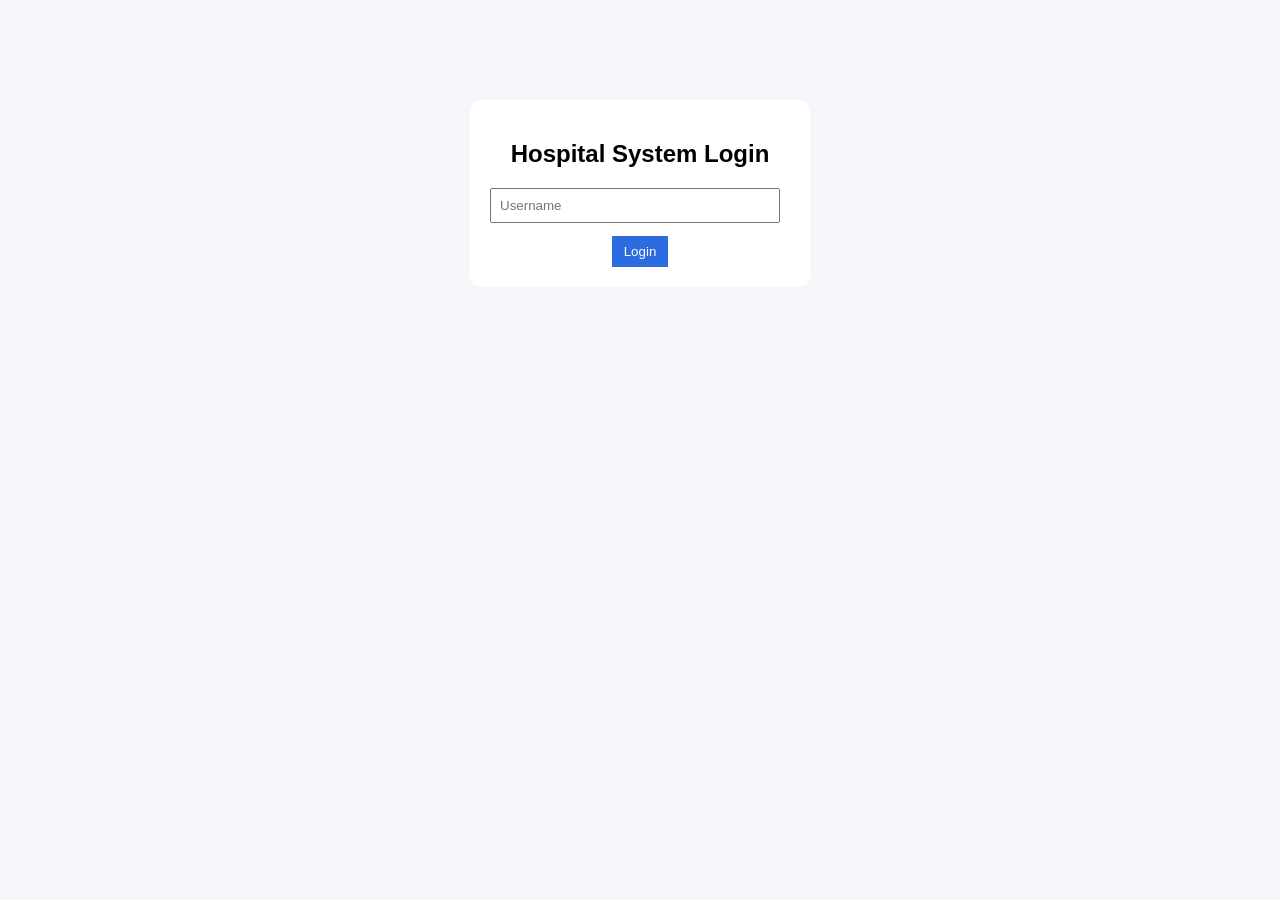
==== index.html @ d5045d53 "JS project" ====
<!DOCTYPE html>
<html>
<head>
    <title>Hospital Dashboard</title>
    <link rel="stylesheet" href="style.css">
</head>

<body>

<header>
    <h2>Hospital Document System</h2>
    <button onclick="logout()">Logout</button>
</header>

<main>

<section>
    <h3>Add Document</h3>

    <input type="text" id="patient" placeholder="Patient name">
    <input type="text" id="type" placeholder="Document type">

    <button onclick="addDocument()">Save</button>
</section>

<section>
    <h3>Documents</h3>
    <ul id="list"></ul>
</section>

<section>
    <h3>External Hospital Data</h3>
    <button onclick="loadData()">Load Data</button>
    <div id="api"></div>
</section>

</main>

<script src="app.js"></script>
</body>
</html>
---- style.css ----
body {
    margin: 0;
    font-family: Arial, sans-serif;
    background: #f4f6f9;
}

header {
    background: #1f2a44;
    color: white;
    padding: 15px;
    display: flex;
    justify-content: space-between;
}

main {
    padding: 20px;
    display: grid;
    grid-template-columns: 1fr 1fr;
    gap: 20px;
}

section {
    background: white;
    padding: 15px;
    border-radius: 8px;
}

input {
    display: block;
    width: 90%;
    margin: 8px 0;
    padding: 8px;
}

button {
    padding: 8px 12px;
    cursor: pointer;
    background: #2d6cdf;
    color: white;
    border: none;
    margin-top: 5px;
}

.login-box {
    width: 300px;
    margin: 100px auto;
    background: white;
    padding: 20px;
    text-align: center;
    border-radius: 10px;
}
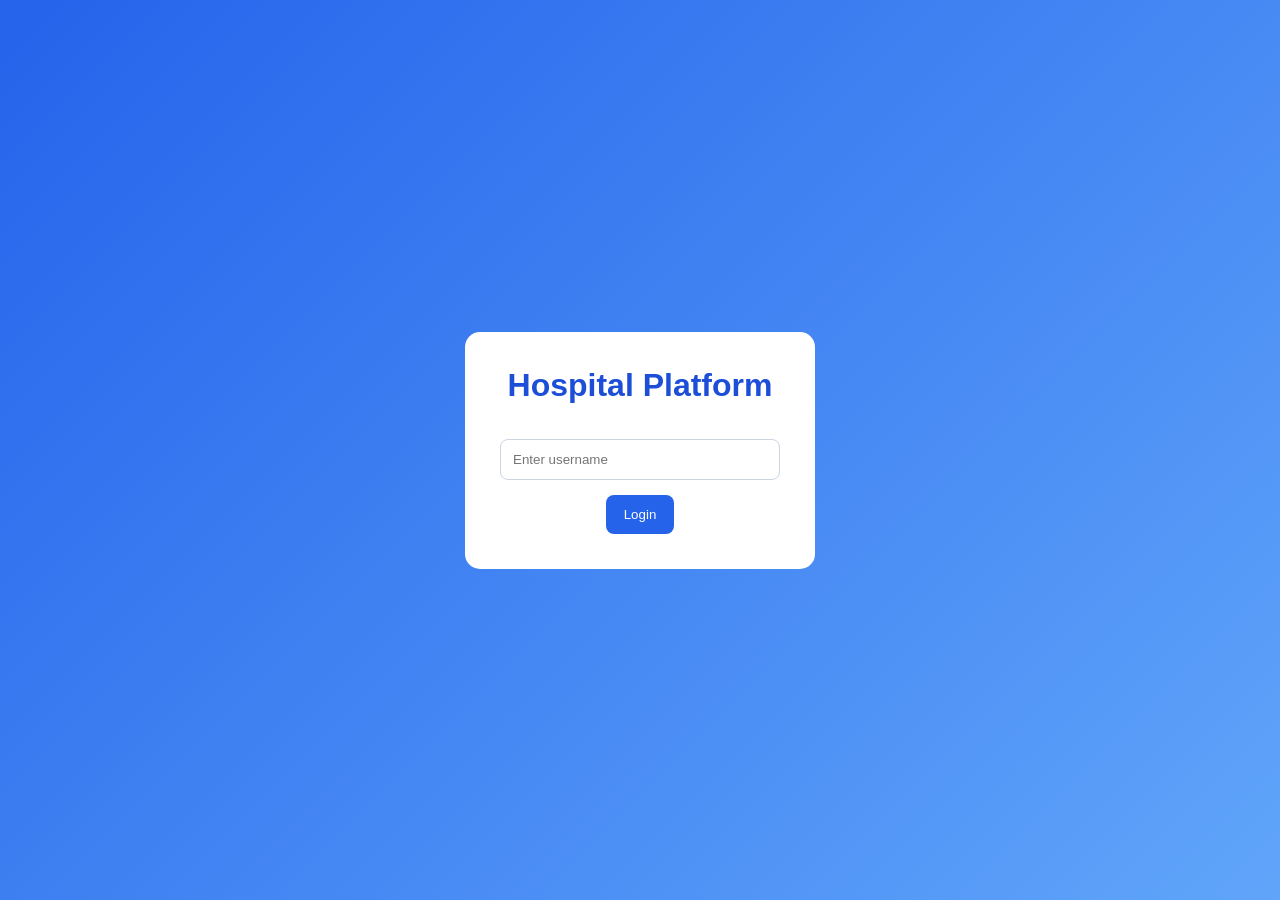
==== commit b6ee29ae: "updated final version" ====
--- a/index.html
+++ b/index.html
@@ -1,41 +1,122 @@
 <!DOCTYPE html>
-<html>
+<html lang="en">
+
 <head>
+    <meta charset="UTF-8">
+    <meta name="viewport" content="width=device-width, initial-scale=1.0">
+
     <title>Hospital Dashboard</title>
+
     <link rel="stylesheet" href="style.css">
 </head>
 
 <body>
 
-<header>
-    <h2>Hospital Document System</h2>
-    <button onclick="logout()">Logout</button>
-</header>
+    <div class="sidebar">
 
-<main>
+        <h2>Hospital System</h2>
 
-<section>
-    <h3>Add Document</h3>
+        <ul>
+            <li>Dashboard</li>
+            <li>Documents</li>
+            <li>Patients</li>
+            <li>External Data</li>
+        </ul>
 
-    <input type="text" id="patient" placeholder="Patient name">
-    <input type="text" id="type" placeholder="Document type">
+        <button onclick="logout()">
+            Logout
+        </button>
 
-    <button onclick="addDocument()">Save</button>
-</section>
+    </div>
 
-<section>
-    <h3>Documents</h3>
-    <ul id="list"></ul>
-</section>
+    <div class="main-content">
 
-<section>
-    <h3>External Hospital Data</h3>
-    <button onclick="loadData()">Load Data</button>
-    <div id="api"></div>
-</section>
+        <div class="topbar">
 
-</main>
+            <h1>Document Management Dashboard</h1>
 
-<script src="app.js"></script>
+            <input
+                type="text"
+                id="search"
+                placeholder="Search patient"
+                onkeyup="searchDocuments()"
+            >
+
+        </div>
+
+        <div class="cards">
+
+            <div class="card stats-card">
+
+                <h3>Total Documents</h3>
+
+                <p id="totalDocs">0</p>
+
+            </div>
+
+            <div class="card stats-card">
+
+                <h3>Connected User</h3>
+
+                <p id="userDisplay"></p>
+
+            </div>
+
+        </div>
+
+        <div class="content-grid">
+
+            <div class="card form-card">
+
+                <h2>Add Document</h2>
+
+                <input
+                    type="text"
+                    id="patient"
+                    placeholder="Patient name"
+                >
+
+                <input
+                    type="text"
+                    id="type"
+                    placeholder="Document type"
+                >
+
+                <button onclick="addDocument()">
+                    Save Document
+                </button>
+
+            </div>
+
+            <div class="card documents-card">
+
+                <h2>Documents List</h2>
+
+                <ul id="documentList"></ul>
+
+            </div>
+
+        </div>
+
+        <div class="card ajax-card">
+
+            <div class="ajax-header">
+
+                <h2>External Hospital Data</h2>
+
+                <button onclick="loadData()">
+                    Load Data
+                </button>
+
+            </div>
+
+            <div id="apiData" class="api-grid"></div>
+
+        </div>
+
+    </div>
+
+    <script src="app.js"></script>
+
 </body>
 </html>
--- a/style.css
+++ b/style.css
@@ -1,51 +1,158 @@
-body {
+* {
     margin: 0;
-    font-family: Arial, sans-serif;
-    background: #f4f6f9;
+    padding: 0;
+    box-sizing: border-box;
 }
 
-header {
-    background: #1f2a44;
-    color: white;
-    padding: 15px;
+body {
+    font-family: Arial, sans-serif;
+    background: linear-gradient(135deg, #dbeafe, #eff6ff);
+    min-height: 100vh;
     display: flex;
+    color: #1e293b;
+}
+
+.sidebar {
+    width: 250px;
+    background: linear-gradient(180deg, #1d4ed8, #2563eb);
+    color: #fff;
+    padding: 25px;
+    display: flex;
+    flex-direction: column;
     justify-content: space-between;
 }
 
-main {
+.sidebar h2 { margin-bottom: 40px; }
+.sidebar ul { list-style: none; }
+
+.sidebar li {
+    padding: 14px;
+    margin-bottom: 10px;
+    border-radius: 8px;
+    background: rgba(255,255,255,.15);
+    transition: .3s;
+}
+
+.sidebar li:hover {
+    background: rgba(255,255,255,.3);
+    cursor: pointer;
+}
+
+.main-content { flex: 1; padding: 30px; }
+
+.topbar {
+    display: flex;
+    justify-content: space-between;
+    align-items: center;
+    margin-bottom: 20px;
+}
+
+.topbar h1 { color: #1d4ed8; font-size: 36px; }
+.topbar input { width: 250px; padding: 12px; border: none; border-radius: 10px; }
+
+.cards { display: flex; gap: 20px; margin-bottom: 20px; }
+
+.card {
+    background: #fff;
+    border-radius: 15px;
     padding: 20px;
+    box-shadow: 0 4px 12px rgba(0,0,0,.08);
+}
+
+.stats-card { flex: 1; }
+.stats-card p { font-size: 32px; color: #2563eb; margin-top: 10px; }
+
+.content-grid {
     display: grid;
     grid-template-columns: 1fr 1fr;
     gap: 20px;
+    margin-bottom: 20px;
 }
 
-section {
-    background: white;
-    padding: 15px;
+.form-card input {
+    width: 100%;
+    padding: 12px;
+    margin-top: 12px;
+    border: 1px solid #cbd5e1;
     border-radius: 8px;
 }
 
-input {
-    display: block;
-    width: 90%;
-    margin: 8px 0;
-    padding: 8px;
+button {
+    margin-top: 15px;
+    padding: 12px 18px;
+    border: none;
+    border-radius: 8px;
+    background: #2563eb;
+    color: #fff;
+    cursor: pointer;
+    transition: .3s;
 }
 
-button {
-    padding: 8px 12px;
-    cursor: pointer;
-    background: #2d6cdf;
-    color: white;
-    border: none;
-    margin-top: 5px;
+button:hover { background: #1d4ed8; }
+
+.documents-card ul { list-style: none; margin-top: 15px; }
+
+.documents-card li {
+    background: #f8fafc;
+    padding: 14px;
+    margin-bottom: 10px;
+    border-radius: 8px;
+    display: flex;
+    justify-content: space-between;
+    align-items: center;
 }
 
-.login-box {
-    width: 300px;
-    margin: 100px auto;
-    background: white;
-    padding: 20px;
+.ajax-header {
+    display: flex;
+    justify-content: space-between;
+    align-items: center;
+    margin-bottom: 20px;
+}
+
+.api-grid {
+    display: grid;
+    grid-template-columns: repeat(auto-fit, minmax(220px, 1fr));
+    gap: 15px;
+}
+
+.user-card {
+    background: #eff6ff;
+    padding: 15px;
+    border-left: 5px solid #2563eb;
+    border-radius: 10px;
+}
+
+.user-card h4 { margin-bottom: 8px; color: #1d4ed8; }
+
+.login-container {
+    width: 100%;
+    display: flex;
+    justify-content: center;
+    align-items: center;
+    background: linear-gradient(135deg, #2563eb, #60a5fa);
+}
+
+.login-card {
+    width: 350px;
+    background: #fff;
+    padding: 35px;
+    border-radius: 15px;
     text-align: center;
-    border-radius: 10px;
+}
+
+.login-card h1 { color: #1d4ed8; margin-bottom: 20px; }
+
+.login-card input {
+    width: 100%;
+    padding: 12px;
+    margin-top: 15px;
+    border-radius: 8px;
+    border: 1px solid #cbd5e1;
+}
+
+@media(max-width: 900px) {
+    body { flex-direction: column; }
+    .sidebar { width: 100%; }
+    .content-grid { grid-template-columns: 1fr; }
+    .cards { flex-direction: column; }
 }
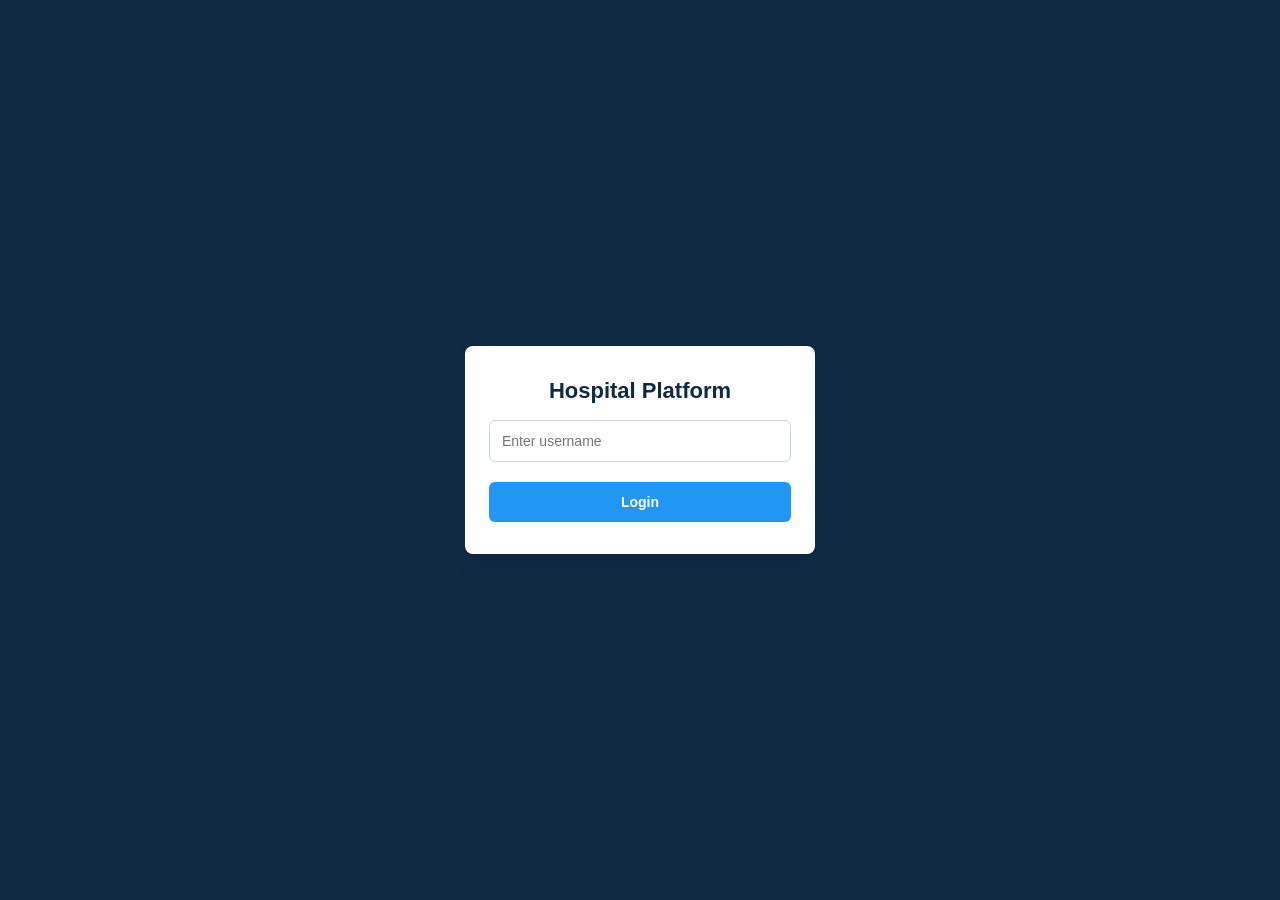
==== commit fa438068: "improved dashboard design" ====
--- a/index.html
+++ b/index.html
@@ -16,12 +16,13 @@
 
         <h2>Hospital System</h2>
 
-        <ul>
+        
             <li>Dashboard</li>
+            
             <li>Documents</li>
             <li>Patients</li>
             <li>External Data</li>
-        </ul>
+        
 
         <button onclick="logout()">
             Logout
--- a/style.css
+++ b/style.css
@@ -5,154 +5,336 @@
 }
 
 body {
-    font-family: Arial, sans-serif;
-    background: linear-gradient(135deg, #dbeafe, #eff6ff);
+    font-family: -apple-system, BlinkMacSystemFont, "Segoe UI", Roboto, Helvetica, Arial, sans-serif;
+    background-color: #f0f4f8;
     min-height: 100vh;
     display: flex;
-    color: #1e293b;
+    color: #334e68;
 }
 
 .sidebar {
-    width: 250px;
-    background: linear-gradient(180deg, #1d4ed8, #2563eb);
-    color: #fff;
-    padding: 25px;
+    width: 240px;
+    background-color: #102a43;
+    color: #f0f4f8;
+    padding: 24px;
     display: flex;
     flex-direction: column;
     justify-content: space-between;
-}
-
-.sidebar h2 { margin-bottom: 40px; }
-.sidebar ul { list-style: none; }
+    box-shadow: 2px 0 10px rgba(0, 0, 0, 0.05);
+}
+
+.sidebar h2 {
+    font-size: 18px;
+    font-weight: 700;
+    letter-spacing: -0.3px;
+    margin-bottom: 24px;
+    padding-bottom: 12px;
+    color: #9fb3c8;
+    border-bottom: 1px solid #243b53;
+}
+
+.sidebar ul {
+    list-style: none;
+}
 
 .sidebar li {
-    padding: 14px;
-    margin-bottom: 10px;
-    border-radius: 8px;
-    background: rgba(255,255,255,.15);
-    transition: .3s;
+    padding: 10px 12px;
+    margin-bottom: 6px;
+    border-radius: 6px;
+    font-size: 14px;
+    font-weight: 500;
+    color: #bcccdc;
+    transition: all 0.15s ease;
 }
 
 .sidebar li:hover {
-    background: rgba(255,255,255,.3);
+    background-color: #243b53;
+    color: #62b0ff;
     cursor: pointer;
 }
 
-.main-content { flex: 1; padding: 30px; }
+.sidebar button {
+    width: 100%;
+    background-color: transparent;
+    border: 1px solid #243b53;
+    color: #bcccdc;
+    margin-top: auto;
+    padding: 10px;
+    border-radius: 6px;
+    cursor: pointer;
+    font-weight: 600;
+}
+
+.sidebar button:hover {
+    background-color: #d32f2f;
+    color: #ffffff;
+    border-color: #d32f2f;
+}
+
+.main-content {
+    flex: 1;
+    padding: 32px;
+    max-width: 1200px;
+}
 
 .topbar {
     display: flex;
     justify-content: space-between;
     align-items: center;
-    margin-bottom: 20px;
-}
-
-.topbar h1 { color: #1d4ed8; font-size: 36px; }
-.topbar input { width: 250px; padding: 12px; border: none; border-radius: 10px; }
-
-.cards { display: flex; gap: 20px; margin-bottom: 20px; }
+    margin-bottom: 28px;
+}
+
+.topbar h1 {
+    color: #102a43;
+    font-size: 24px;
+    font-weight: 700;
+    letter-spacing: -0.5px;
+}
+
+.topbar input {
+    width: 260px;
+    padding: 10px 14px;
+    border: 1px solid #cbd5e1;
+    border-radius: 6px;
+    font-size: 14px;
+    outline: none;
+    background-color: #ffffff;
+    color: #102a43;
+    transition: border-color 0.15s;
+}
+
+.topbar input:focus {
+    border-color: #2196f3;
+}
+
+.cards {
+    display: flex;
+    gap: 20px;
+    margin-bottom: 24px;
+}
 
 .card {
-    background: #fff;
-    border-radius: 15px;
+    background-color: #ffffff;
+    border-radius: 8px;
     padding: 20px;
-    box-shadow: 0 4px 12px rgba(0,0,0,.08);
-}
-
-.stats-card { flex: 1; }
-.stats-card p { font-size: 32px; color: #2563eb; margin-top: 10px; }
+    border: 1px solid #d9e2ec;
+    box-shadow: 0 4px 6px -1px rgba(0, 0, 0, 0.02);
+}
+
+.stats-card {
+    flex: 1;
+}
+
+.stats-card h3 {
+    font-size: 12px;
+    font-weight: 600;
+    color: #627d98;
+    text-transform: uppercase;
+    letter-spacing: 0.5px;
+}
+
+.stats-card p {
+    font-size: 28px;
+    font-weight: 700;
+    color: #2196f3;
+    margin-top: 4px;
+}
 
 .content-grid {
     display: grid;
     grid-template-columns: 1fr 1fr;
     gap: 20px;
-    margin-bottom: 20px;
+    margin-bottom: 24px;
+}
+
+.form-card h2, .documents-card h2, .ajax-card h2 {
+    font-size: 16px;
+    font-weight: 600;
+    color: #102a43;
+    margin-bottom: 16px;
 }
 
 .form-card input {
     width: 100%;
+    padding: 10px 12px;
+    margin-top: 10px;
+    border: 1px solid #cbd5e1;
+    border-radius: 6px;
+    font-size: 14px;
+    outline: none;
+    background-color: #ffffff;
+    color: #102a43;
+    transition: border-color 0.15s;
+}
+
+.form-card input:focus {
+    border-color: #2196f3;
+}
+
+button {
+    margin-top: 16px;
+    padding: 10px 16px;
+    border: none;
+    border-radius: 6px;
+    background-color: #2196f3;
+    color: #ffffff;
+    font-weight: 600;
+    font-size: 14px;
+    cursor: pointer;
+    transition: background-color 0.15s;
+}
+
+button:hover {
+    background-color: #1e88e5;
+}
+
+.documents-card ul {
+    list-style: none;
+}
+
+.documents-card li {
+    background-color: #f0f4f8;
     padding: 12px;
-    margin-top: 12px;
-    border: 1px solid #cbd5e1;
-    border-radius: 8px;
-}
-
-button {
-    margin-top: 15px;
-    padding: 12px 18px;
-    border: none;
-    border-radius: 8px;
-    background: #2563eb;
-    color: #fff;
-    cursor: pointer;
-    transition: .3s;
-}
-
-button:hover { background: #1d4ed8; }
-
-.documents-card ul { list-style: none; margin-top: 15px; }
-
-.documents-card li {
-    background: #f8fafc;
-    padding: 14px;
-    margin-bottom: 10px;
-    border-radius: 8px;
+    margin-bottom: 8px;
+    border-radius: 6px;
+    border: 1px solid #d9e2ec;
     display: flex;
     justify-content: space-between;
     align-items: center;
+    font-size: 14px;
+}
+
+.documents-card li span {
+    font-weight: 500;
+    color: #334e68;
+}
+
+.documents-card li button {
+    margin-top: 0;
+    padding: 6px 12px;
+    font-size: 12px;
+    background-color: #d32f2f;
+    color: #ffffff;
+}
+
+.documents-card li button:hover {
+    background-color: #b71c1c;
 }
 
 .ajax-header {
     display: flex;
     justify-content: space-between;
     align-items: center;
-    margin-bottom: 20px;
+    margin-bottom: 16px;
+}
+
+.ajax-header h2 {
+    margin-bottom: 0;
+}
+
+.ajax-header button {
+    margin-top: 0;
 }
 
 .api-grid {
     display: grid;
     grid-template-columns: repeat(auto-fit, minmax(220px, 1fr));
-    gap: 15px;
+    gap: 16px;
 }
 
 .user-card {
-    background: #eff6ff;
-    padding: 15px;
-    border-left: 5px solid #2563eb;
-    border-radius: 10px;
-}
-
-.user-card h4 { margin-bottom: 8px; color: #1d4ed8; }
+    background-color: #ffffff;
+    padding: 16px;
+    border: 1px solid #d9e2ec;
+    border-left: 4px solid #2196f3;
+    border-radius: 6px;
+}
+
+.user-card h4 {
+    font-size: 14px;
+    font-weight: 600;
+    color: #102a43;
+    margin-bottom: 4px;
+}
+
+.user-card p {
+    font-size: 13px;
+    color: #627d98;
+    margin-top: 2px;
+}
 
 .login-container {
     width: 100%;
+    min-height: 100vh;
     display: flex;
     justify-content: center;
     align-items: center;
-    background: linear-gradient(135deg, #2563eb, #60a5fa);
+    background-color: #102a43;
 }
 
 .login-card {
     width: 350px;
-    background: #fff;
-    padding: 35px;
-    border-radius: 15px;
+    background-color: #ffffff;
+    padding: 32px 24px;
+    border-radius: 8px;
+    box-shadow: 0 10px 25px rgba(0, 0, 0, 0.05);
+}
+
+.login-card h1 {
+    color: #102a43;
+    font-size: 22px;
+    font-weight: 700;
+    margin-bottom: 4px;
     text-align: center;
 }
 
-.login-card h1 { color: #1d4ed8; margin-bottom: 20px; }
+.login-card p {
+    color: #627d98;
+    font-size: 13px;
+    margin-bottom: 20px;
+    text-align: center;
+}
 
 .login-card input {
     width: 100%;
     padding: 12px;
-    margin-top: 15px;
-    border-radius: 8px;
+    margin-top: 12px;
+    border-radius: 6px;
     border: 1px solid #cbd5e1;
+    background-color: #ffffff;
+    color: #102a43;
+    font-size: 14px;
+    outline: none;
+}
+
+.login-card input:focus {
+    border-color: #2196f3;
+}
+
+.login-card button {
+    width: 100%;
+    margin-top: 20px;
+    padding: 12px;
 }
 
 @media(max-width: 900px) {
-    body { flex-direction: column; }
-    .sidebar { width: 100%; }
-    .content-grid { grid-template-columns: 1fr; }
-    .cards { flex-direction: column; }
+    body {
+        flex-direction: column;
+    }
+    .sidebar {
+        width: 100%;
+        height: auto;
+        padding: 16px;
+    }
+    .sidebar h2 {
+        margin-bottom: 16px;
+        padding-bottom: 8px;
+    }
+    .content-grid {
+        grid-template-columns: 1fr;
+    }
+    .cards {
+        flex-direction: column;
+        gap: 16px;
+    }
 }
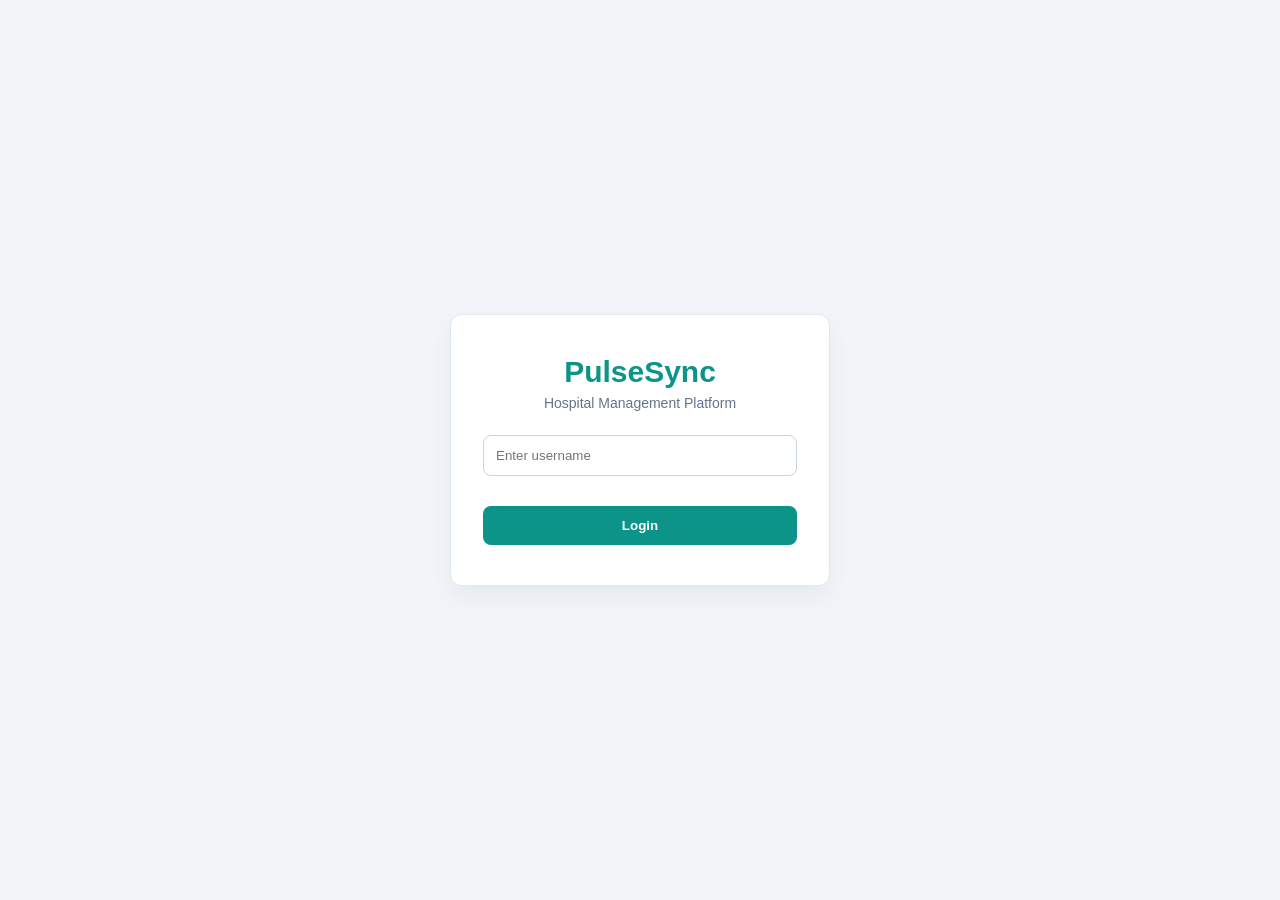
==== commit 3c41f5ce: "final version" ====
--- a/index.html
+++ b/index.html
@@ -4,115 +4,110 @@
 <head>
     <meta charset="UTF-8">
     <meta name="viewport" content="width=device-width, initial-scale=1.0">
-
     <title>Hospital Dashboard</title>
-
     <link rel="stylesheet" href="style.css">
 </head>
 
 <body>
 
     <div class="sidebar">
+    <div class="sidebar-brand">
+        <h1>PulseSync</h1>
+        <span>Hospital System</span>
+    </div>
+    
+    <ul class="nav-menu">
+        <li class="nav-parent active">
+            Dashboard
+            <ul class="nav-children">
+                <li onclick="switchTab(event, 'dashboard-tab')">Overview Stats</li>
+                <li onclick="switchTab(event, 'documents-tab')">Documents Table</li>
+                <li onclick="switchTab(event, 'external-tab')">External Data</li>
+            </ul>
+        </li>
+    </ul>
 
-        <h2>Hospital System</h2>
-
-        
-            <li>Dashboard</li>
-            
-            <li>Documents</li>
-            <li>Patients</li>
-            <li>External Data</li>
-        
-
-        <button onclick="logout()">
-            Logout
-        </button>
-
-    </div>
+    <button class="logout-btn" onclick="logout()">
+        Logout
+    </button>
+</div>
 
     <div class="main-content">
 
         <div class="topbar">
-
-            <h1>Document Management Dashboard</h1>
-
-            <input
-                type="text"
-                id="search"
-                placeholder="Search patient"
-                onkeyup="searchDocuments()"
-            >
-
+            <div class="page-title">
+                <h1>Document Management Dashboard</h1>
+            </div>
+            
+            <div class="topbar-right">
+                <input
+                    type="text"
+                    id="search"
+                    placeholder="Search patient..."
+                    onkeyup="searchDocuments()"
+                >
+                <div class="user-profile">
+                    <span id="userDisplay"></span>
+                </div>
+            </div>
         </div>
 
         <div class="cards">
-
             <div class="card stats-card">
-
-                <h3>Total Documents</h3>
-
-                <p id="totalDocs">0</p>
-
+                <div>
+                    <h3>Total Documents</h3>
+                    <p id="totalDocs">0</p>
+                </div>
             </div>
-
-            <div class="card stats-card">
-
-                <h3>Connected User</h3>
-
-                <p id="userDisplay"></p>
-
-            </div>
-
         </div>
 
         <div class="content-grid">
-
             <div class="card form-card">
-
                 <h2>Add Document</h2>
-
-                <input
-                    type="text"
-                    id="patient"
-                    placeholder="Patient name"
-                >
-
-                <input
-                    type="text"
-                    id="type"
-                    placeholder="Document type"
-                >
-
-                <button onclick="addDocument()">
+                <div class="form-group">
+                    <input
+                        type="text"
+                        id="patient"
+                        placeholder="Patient name"
+                    >
+                </div>
+                <div class="form-group">
+                    <input
+                        type="text"
+                        id="type"
+                        placeholder="Document type"
+                    >
+                </div>
+                <button class="btn-primary" onclick="addDocument()">
                     Save Document
                 </button>
-
             </div>
 
             <div class="card documents-card">
-
                 <h2>Documents List</h2>
-
-                <ul id="documentList"></ul>
-
+                <div class="table-container">
+                    <table>
+                        <thead>
+                            <tr>
+                                <th>Patient Name</th>
+                                <th>Document Type</th>
+                                <th>Action</th>
+                            </tr>
+                        </thead>
+                        <tbody id="documentTableBody"></tbody>
+                    </table>
+                </div>
             </div>
-
         </div>
 
         <div class="card ajax-card">
-
             <div class="ajax-header">
-
                 <h2>External Hospital Data</h2>
-
-                <button onclick="loadData()">
+                <button class="btn-secondary" onclick="loadData()">
                     Load Data
                 </button>
-
             </div>
-
             <div id="apiData" class="api-grid"></div>
-
         </div>
 
     </div>
--- a/style.css
+++ b/style.css
@@ -2,339 +2,189 @@
     margin: 0;
     padding: 0;
     box-sizing: border-box;
+    font-family: -apple-system, BlinkMacSystemFont, "Segoe UI", Roboto, sans-serif;
 }
 
 body {
-    font-family: -apple-system, BlinkMacSystemFont, "Segoe UI", Roboto, Helvetica, Arial, sans-serif;
-    background-color: #f0f4f8;
+    background-color: #f8fafc;
+    display: flex;
+    color: #334155;
     min-height: 100vh;
-    display: flex;
-    color: #334e68;
 }
 
+
+.login-container {
+    width: 100%;
+    display: flex;
+    justify-content: center;
+    align-items: center;
+    background-color: #f1f5f9;
+}
+
+.login-card {
+    width: 100%;
+    max-width: 380px;
+    background: #ffffff;
+    padding: 40px 32px;
+    border-radius: 12px;
+    border: 1px solid #e2e8f0;
+    box-shadow: 0 10px 25px rgba(15, 23, 42, 0.05);
+    text-align: center;
+}
+
+.login-card h1 { color: #0d9488; margin-bottom: 6px; font-size: 30px; }
+.login-card p { color: #64748b; margin-bottom: 24px; font-size: 14px; }
+.login-card input { width: 100%; padding: 12px; border: 1px solid #cbd5e1; border-radius: 8px; margin-bottom: 16px; outline: none; }
+.login-card input:focus { border-color: #0d9488; }
+
+
 .sidebar {
-    width: 240px;
-    background-color: #102a43;
-    color: #f0f4f8;
+    width: 260px;
+    background-color: #0f172a;
+    color: #ffffff;
     padding: 24px;
     display: flex;
     flex-direction: column;
-    justify-content: space-between;
-    box-shadow: 2px 0 10px rgba(0, 0, 0, 0.05);
+    position: fixed;
+    height: 100vh;
 }
 
-.sidebar h2 {
-    font-size: 18px;
-    font-weight: 700;
-    letter-spacing: -0.3px;
-    margin-bottom: 24px;
-    padding-bottom: 12px;
-    color: #9fb3c8;
-    border-bottom: 1px solid #243b53;
+.sidebar-brand h1 { font-size: 22px; color: #0d9488; }
+.sidebar-brand span { font-size: 11px; color: #64748b; text-transform: uppercase; }
+
+.nav-menu {
+    list-style: none;
+    margin-top: 32px;
+    flex-grow: 1;
 }
 
-.sidebar ul {
-    list-style: none;
+.nav-parent {
+    color: #94a3b8;
+    font-size: 15px;
+    font-weight: 700;
+    padding: 10px 8px;
 }
 
-.sidebar li {
-    padding: 10px 12px;
-    margin-bottom: 6px;
-    border-radius: 6px;
-    font-size: 14px;
-    font-weight: 500;
-    color: #bcccdc;
-    transition: all 0.15s ease;
+.nav-children {
+    list-style: none;
+    margin-top: 8px;
+    padding-left: 14px;
+    border-left: 2px solid #334155;
 }
 
-.sidebar li:hover {
-    background-color: #243b53;
-    color: #62b0ff;
+.nav-children li {
+    padding: 10px 14px;
+    margin-bottom: 4px;
+    border-radius: 6px;
+    font-size: 13px;
+    font-weight: 500;
+    color: #94a3b8;
+    transition: all 0.2s;
     cursor: pointer;
 }
 
-.sidebar button {
-    width: 100%;
-    background-color: transparent;
-    border: 1px solid #243b53;
-    color: #bcccdc;
-    margin-top: auto;
-    padding: 10px;
-    border-radius: 6px;
+.nav-children li:hover, .nav-children li.active {
+    background-color: #1e293b;
+    color: #2dd4bf;
+}
+
+.logout-btn {
+    background: #1e293b;
+    border: 1px solid #334155;
+    color: #f43f5e;
+    padding: 12px;
+    border-radius: 8px;
     cursor: pointer;
     font-weight: 600;
 }
 
-.sidebar button:hover {
-    background-color: #d32f2f;
-    color: #ffffff;
-    border-color: #d32f2f;
-}
+.logout-btn:hover { background: #f43f5e; color: #ffffff; }
+
 
 .main-content {
     flex: 1;
-    padding: 32px;
-    max-width: 1200px;
+    padding: 40px;
+    margin-left: 260px;
 }
 
 .topbar {
     display: flex;
     justify-content: space-between;
     align-items: center;
-    margin-bottom: 28px;
+    margin-bottom: 32px;
+    border-bottom: 1px solid #e2e8f0;
+    padding-bottom: 16px;
 }
 
-.topbar h1 {
-    color: #102a43;
-    font-size: 24px;
+.topbar-right { display: flex; align-items: center; gap: 16px; }
+.topbar input { padding: 10px 16px; border: 1px solid #cbd5e1; border-radius: 8px; width: 260px; outline: none; }
+.topbar input:focus { border-color: #0d9488; }
+
+.user-profile {
+    background-color: #ccfbf1;
+    color: #0f766e;
+    padding: 6px 14px;
+    border-radius: 20px;
+    font-size: 13px;
     font-weight: 700;
-    letter-spacing: -0.5px;
 }
 
-.topbar input {
-    width: 260px;
-    padding: 10px 14px;
-    border: 1px solid #cbd5e1;
-    border-radius: 6px;
-    font-size: 14px;
-    outline: none;
-    background-color: #ffffff;
-    color: #102a43;
-    transition: border-color 0.15s;
-}
-
-.topbar input:focus {
-    border-color: #2196f3;
-}
-
-.cards {
-    display: flex;
-    gap: 20px;
+.card {
+    background: #ffffff;
+    border-radius: 12px;
+    padding: 24px;
+    border: 1px solid #e2e8f0;
     margin-bottom: 24px;
 }
 
-.card {
-    background-color: #ffffff;
-    border-radius: 8px;
-    padding: 20px;
-    border: 1px solid #d9e2ec;
-    box-shadow: 0 4px 6px -1px rgba(0, 0, 0, 0.02);
-}
-
-.stats-card {
-    flex: 1;
-}
-
-.stats-card h3 {
-    font-size: 12px;
-    font-weight: 600;
-    color: #627d98;
-    text-transform: uppercase;
-    letter-spacing: 0.5px;
-}
-
-.stats-card p {
-    font-size: 28px;
-    font-weight: 700;
-    color: #2196f3;
-    margin-top: 4px;
-}
+.stats-card { border-left: 4px solid #0d9488; max-width: 300px; }
+.stats-card h3 { font-size: 12px; color: #64748b; text-transform: uppercase; }
+.stats-card p { font-size: 32px; font-weight: 800; color: #0f172a; }
 
 .content-grid {
     display: grid;
-    grid-template-columns: 1fr 1fr;
-    gap: 20px;
-    margin-bottom: 24px;
+    grid-template-columns: 1fr 1.6fr;
+    gap: 24px;
 }
 
-.form-card h2, .documents-card h2, .ajax-card h2 {
-    font-size: 16px;
+.form-group { margin-bottom: 14px; }
+.form-card input { width: 100%; padding: 12px; border: 1px solid #cbd5e1; border-radius: 8px; outline: none; }
+.form-card input:focus { border-color: #0d9488; }
+
+.btn-primary, .btn-secondary {
+    padding: 12px;
+    border: none;
+    border-radius: 8px;
     font-weight: 600;
-    color: #102a43;
-    margin-bottom: 16px;
+    cursor: pointer;
 }
 
-.form-card input {
+.btn-primary { background: #0d9488; color: #ffffff; width: 100%; }
+.btn-primary:hover { background: #0f766e; }
+.btn-secondary { background: #ffffff; border: 1px solid #cbd5e1; color: #475569; }
+.btn-secondary:hover { background: #f8fafc; }
+
+table {
     width: 100%;
-    padding: 10px 12px;
-    margin-top: 10px;
-    border: 1px solid #cbd5e1;
-    border-radius: 6px;
-    font-size: 14px;
-    outline: none;
-    background-color: #ffffff;
-    color: #102a43;
-    transition: border-color 0.15s;
-}
-
-.form-card input:focus {
-    border-color: #2196f3;
-}
-
-button {
-    margin-top: 16px;
-    padding: 10px 16px;
-    border: none;
-    border-radius: 6px;
-    background-color: #2196f3;
-    color: #ffffff;
-    font-weight: 600;
-    font-size: 14px;
-    cursor: pointer;
-    transition: background-color 0.15s;
-}
-
-button:hover {
-    background-color: #1e88e5;
-}
-
-.documents-card ul {
-    list-style: none;
-}
-
-.documents-card li {
-    background-color: #f0f4f8;
-    padding: 12px;
-    margin-bottom: 8px;
-    border-radius: 6px;
-    border: 1px solid #d9e2ec;
-    display: flex;
-    justify-content: space-between;
-    align-items: center;
+    border-collapse: collapse;
     font-size: 14px;
 }
 
-.documents-card li span {
-    font-weight: 500;
-    color: #334e68;
+th { background: #f8fafc; color: #64748b; padding: 12px; text-align: left; border-bottom: 2px solid #edf2f7; }
+td { padding: 14px 12px; border-bottom: 1px solid #f1f5f9; }
+
+td button {
+    padding: 6px 12px;
+    border: none;
+    border-radius: 6px;
+    background: #fee2e2;
+    color: #ef4444;
+    font-weight: 700;
+    cursor: pointer;
 }
 
-.documents-card li button {
-    margin-top: 0;
-    padding: 6px 12px;
-    font-size: 12px;
-    background-color: #d32f2f;
-    color: #ffffff;
-}
+td button:hover { background: #ef4444; color: #ffffff; }
 
-.documents-card li button:hover {
-    background-color: #b71c1c;
-}
-
-.ajax-header {
-    display: flex;
-    justify-content: space-between;
-    align-items: center;
-    margin-bottom: 16px;
-}
-
-.ajax-header h2 {
-    margin-bottom: 0;
-}
-
-.ajax-header button {
-    margin-top: 0;
-}
-
-.api-grid {
-    display: grid;
-    grid-template-columns: repeat(auto-fit, minmax(220px, 1fr));
-    gap: 16px;
-}
-
-.user-card {
-    background-color: #ffffff;
-    padding: 16px;
-    border: 1px solid #d9e2ec;
-    border-left: 4px solid #2196f3;
-    border-radius: 6px;
-}
-
-.user-card h4 {
-    font-size: 14px;
-    font-weight: 600;
-    color: #102a43;
-    margin-bottom: 4px;
-}
-
-.user-card p {
-    font-size: 13px;
-    color: #627d98;
-    margin-top: 2px;
-}
-
-.login-container {
-    width: 100%;
-    min-height: 100vh;
-    display: flex;
-    justify-content: center;
-    align-items: center;
-    background-color: #102a43;
-}
-
-.login-card {
-    width: 350px;
-    background-color: #ffffff;
-    padding: 32px 24px;
-    border-radius: 8px;
-    box-shadow: 0 10px 25px rgba(0, 0, 0, 0.05);
-}
-
-.login-card h1 {
-    color: #102a43;
-    font-size: 22px;
-    font-weight: 700;
-    margin-bottom: 4px;
-    text-align: center;
-}
-
-.login-card p {
-    color: #627d98;
-    font-size: 13px;
-    margin-bottom: 20px;
-    text-align: center;
-}
-
-.login-card input {
-    width: 100%;
-    padding: 12px;
-    margin-top: 12px;
-    border-radius: 6px;
-    border: 1px solid #cbd5e1;
-    background-color: #ffffff;
-    color: #102a43;
-    font-size: 14px;
-    outline: none;
-}
-
-.login-card input:focus {
-    border-color: #2196f3;
-}
-
-.login-card button {
-    width: 100%;
-    margin-top: 20px;
-    padding: 12px;
-}
-
-@media(max-width: 900px) {
-    body {
-        flex-direction: column;
-    }
-    .sidebar {
-        width: 100%;
-        height: auto;
-        padding: 16px;
-    }
-    .sidebar h2 {
-        margin-bottom: 16px;
-        padding-bottom: 8px;
-    }
-    .content-grid {
-        grid-template-columns: 1fr;
-    }
-    .cards {
-        flex-direction: column;
-        gap: 16px;
-    }
-}+.ajax-header { display: flex; justify-content: space-between; align-items: center; margin-bottom: 16px; }
+.api-grid { display: grid; grid-template-columns: repeat(auto-fit, minmax(240px, 1fr)); gap: 16px; }
+.user-card { padding: 16px; border: 1px solid #e2e8f0; border-left: 3px solid #0d9488; border-radius: 8px; }
